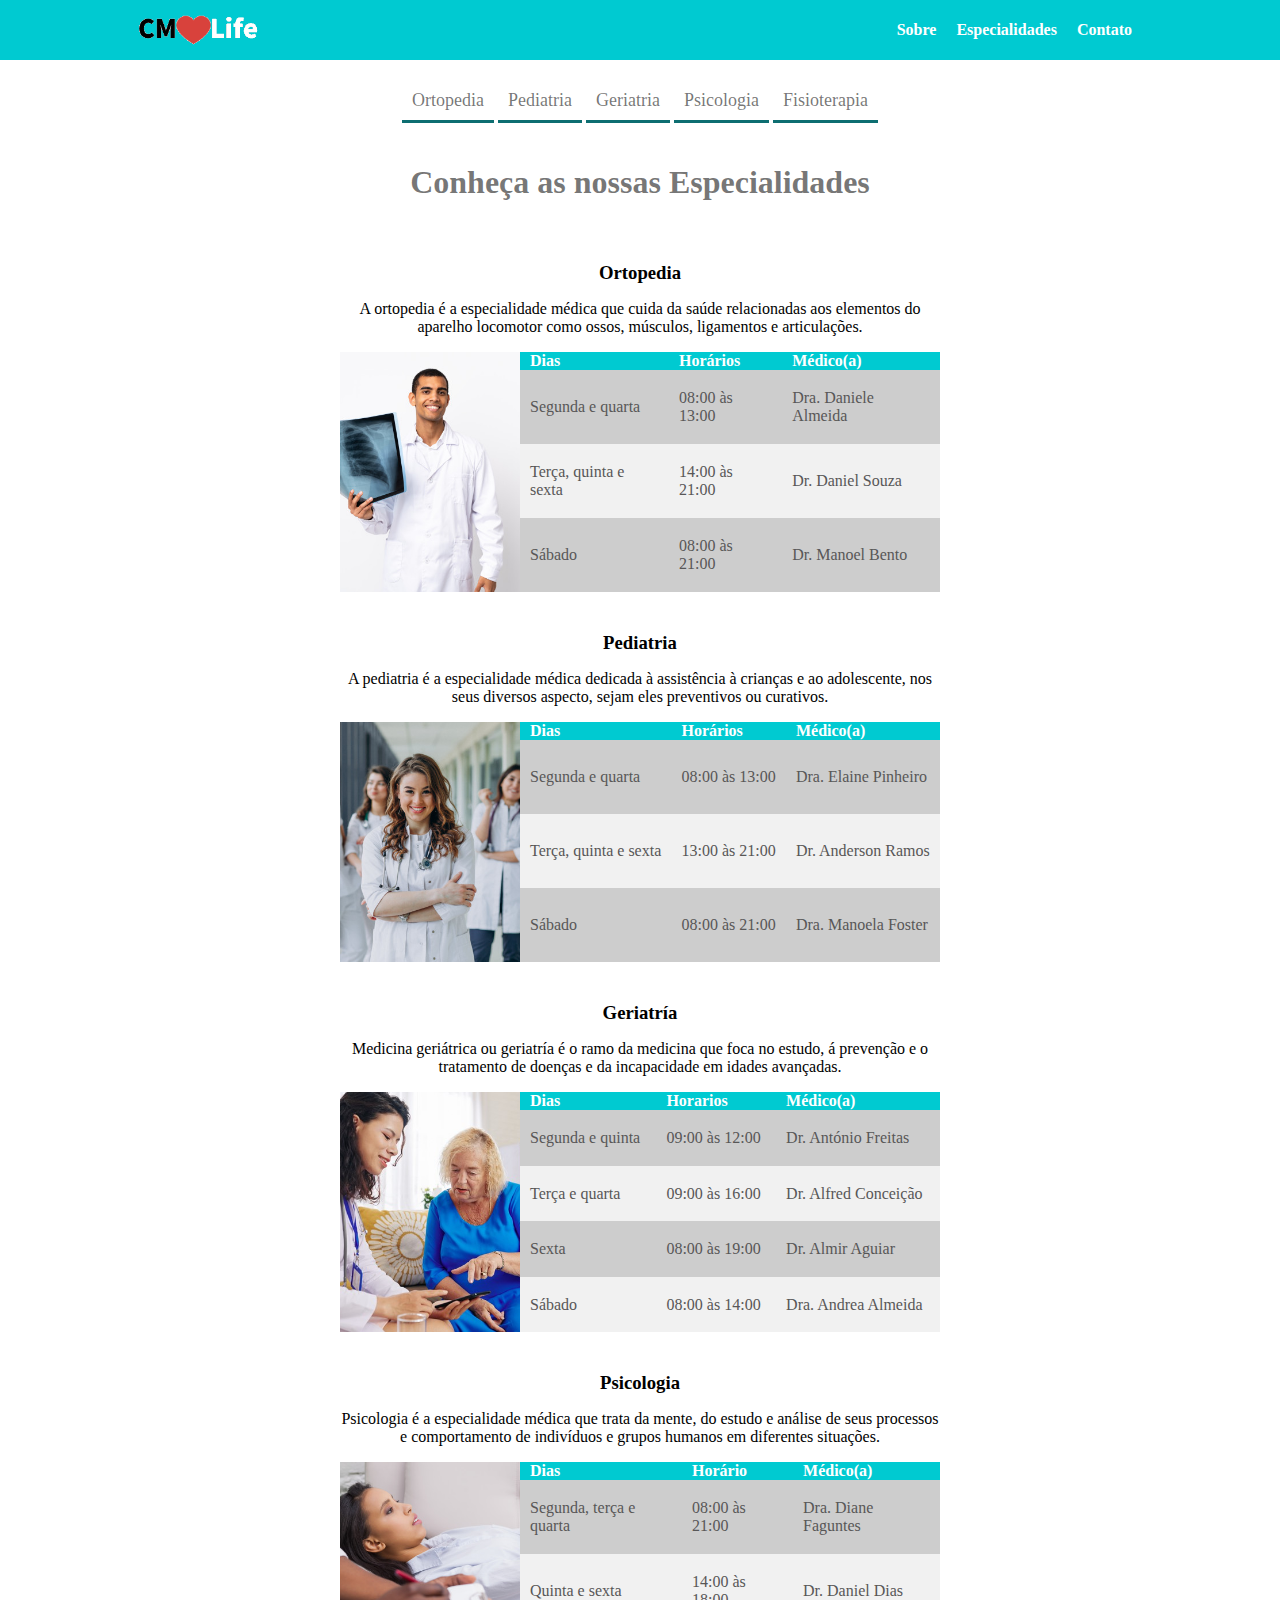
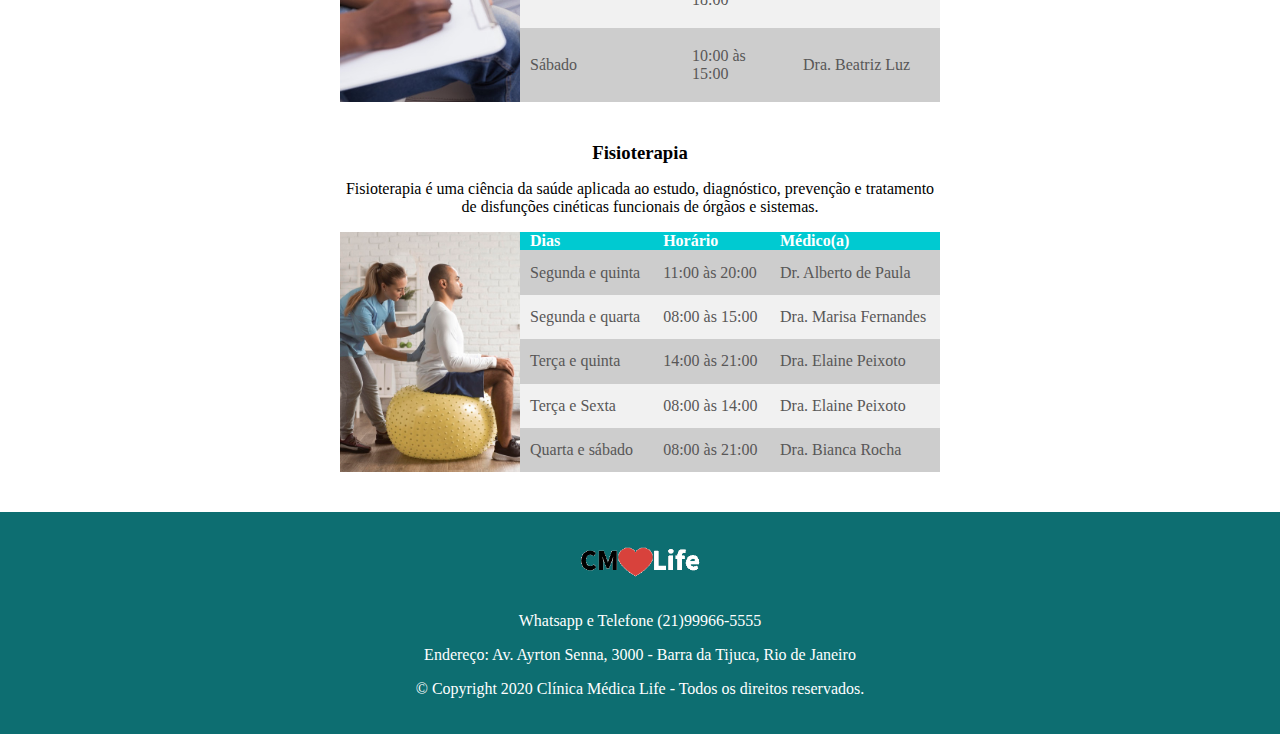
==== CMLife/especialidades.html @ 4b4ffbe5 "Add files via upload" ====
<!DOCTYPE HTML>
<html lang="pt-br">
    <head>
        <meta charset="utf-8"/>
        <title>CMLife - Especialidades</title>
        <link href="./assets/css/style1.css" rel="stylesheet" type="text/css"/>
        <link href="./assets/css/style2.css" rel="stylesheet" type="text/css"/>
        <meta name="viewport" content="width=device-width, initial-scale=1.0"/>
    </head>
<body>
<header class="topo">
    <div class="container">
        <div class="topo-titulo">
            <a href="index.html"><img src="./assets/images/logo.png" class="topo-logo" alt="CMLife Logo" title="CMLife logo"/></a>
        </div>
        <nav class="topo-links">
            <a href="index.html#sobre">Sobre</a>
            <a href="especialidades.html">Especialidades</a>
            <a href="index.html#contato">Contato</a>
        </nav>
    </div>
</header>
<main>
    <section class="container-header">
        <div>
            <a href="#ortopedia">Ortopedia</a>
            <a href="#pediatria">Pediatria</a>
            <a href="#geriatria">Geriatria</a>
            <a href="#psicologia">Psicologia</a>
            <a href="#fisioterapia">Fisioterapia</a>
        </div>
        <div class="container-header-titulo">
            <h1>Conheça as nossas Especialidades</h1>
        </div>
    </section>
    <section id="ortopedia" class="container-conteudo">
        <div>
            <h3>Ortopedia</h3>
            <p>A ortopedia é a especialidade médica que cuida da saúde relacionadas aos elementos do aparelho locomotor como ossos, músculos, ligamentos e articulações.</p>
        </div>
        <div class="box-tabela-especialista">
            <img src="./assets/images/ortopedia.png" class="img-info"/>
            <table class="tabela-especialistas">
                <thead>
                    <tr>
                        <th>Dias</th>
                        <th>Horários</th>
                        <th>Médico(a)</th>
                    </tr>
                </thead>
                <tbody>
                    <tr>
                        <td>Segunda e quarta</td>
                        <td>08:00 às 13:00</td>
                        <td>Dra. Daniele Almeida</td>
                    </tr>
                    <tr>
                        <td>Terça, quinta e sexta</td>
                        <td>14:00 às 21:00</td>
                        <td>Dr. Daniel Souza</td>
                    </tr>
                    <tr>
                        <td>Sábado</td>
                        <td>08:00 às 21:00</td>
                        <td>Dr. Manoel Bento</td>
                    </tr>
                    </tbody>
                </thead>
            </table>
        </div>       
    </section>
    <section id="pediatria" class="container-conteudo">
        <div>
            <h3>Pediatria</h3>
            <p>A pediatria é a especialidade médica dedicada à assistência à crianças e ao adolescente, nos seus diversos aspecto, sejam eles preventivos ou curativos.</p>
        </div>
        <div class="box-tabela-especialista">
            <img src="./assets/images/pediatra2.png" class="img-info"/>
            <table class="tabela-especialistas">
                <thead>
                    <tr>
                        <th>Dias</th>
                        <th>Horários</th>
                        <th>Médico(a)</th>
                    </tr>
                </thead>
                <tbody>
                    <tr>
                        <td>Segunda e quarta</td>
                        <td>08:00 às 13:00</td>
                        <td>Dra. Elaine Pinheiro</td>
                    </tr>
                    <tr>
                        <td>Terça, quinta e sexta</td>
                        <td>13:00 às 21:00</td>
                        <td>Dr. Anderson Ramos</td>
                    </tr>
                    <tr>
                        <td>Sábado</td>
                        <td>08:00 às 21:00</td>
                        <td>Dra. Manoela Foster</td>
                    </tr>
                </tbody>
            </table>
        </div>
        
    </section>
    <section id="geriatria" class="container-conteudo">
        <div>
            <h3>Geriatría</h3>
            <p>Medicina geriátrica ou geriatría é o ramo da medicina que foca no estudo, á prevenção e o tratamento de doenças e da incapacidade em idades avançadas.</p>
        </div>
        <div class="box-tabela-especialista">
            <img src="./assets/images/geriatra.png" class="img-info"/>
            <table class="tabela-especialistas">
                <thead>
                    <tr>
                        <th>Dias</th>
                        <th>Horarios</th>
                        <th>Médico(a)</th>
                    </tr>
                </thead>
                <tbody>
                    <tr>
                        <td>Segunda e quinta</td>
                        <td>09:00 às 12:00</td>
                        <td>Dr. António Freitas</td>
                    </tr>
                    <tr>
                        <td>Terça e quarta</td>
                        <td>09:00 às 16:00</td>
                        <td>Dr. Alfred Conceição</td>
                    </tr>
                    <tr>
                        <td>Sexta</td>
                        <td>08:00 às 19:00</td>
                        <td>Dr. Almir Aguiar</td>
                    </tr>
                    <tr>
                        <td>Sábado</td>
                        <td>08:00 às 14:00</td>
                        <td>Dra. Andrea Almeida</td>
                    </tr>
                </tbody>
            </table>
        </div>
    </section>
    <section id="psicologia" class="container-conteudo">
        <div>
            <h3>Psicologia</h3>
            <p>Psicologia é a especialidade médica que trata da mente, do estudo e análise de seus processos e comportamento  de indivíduos e grupos humanos em diferentes situações.</p>
        </div>
        <div class="box-tabela-especialista">
            <img src="./assets/images/psicologo.png" class="img-info"/>
            <table class="tabela-especialistas">
                <thead>
                    <tr>
                        <th>Dias</th>
                        <th>Horário</th>
                        <th>Médico(a)</th>
                    </tr>
                </thead>
                <tbody>
                    <tr>
                        <td>Segunda, terça e quarta</td>
                        <td>08:00 às 21:00</td>
                        <td>Dra. Diane Faguntes</td>
                    </tr>
                    <tr>
                        <td>Quinta e sexta</td>
                        <td>14:00 às 18:00</td>
                        <td>Dr. Daniel Dias</td>
                    </tr>
                    <tr>
                        <td>Sábado</td>
                        <td>10:00 às 15:00</td>
                        <td>Dra. Beatriz Luz</td>
                    </tr>
                </tbody>
            </table>
        </div>
    </section>
    <section id="fisioterapia" class="container-conteudo">
        <div>
            <h3>Fisioterapia</h3>
            <p>Fisioterapia é uma ciência da saúde aplicada ao estudo, diagnóstico, prevenção e tratamento de disfunções cinéticas funcionais de órgãos e sistemas.</p>
        </div>
        <div class="box-tabela-especialista">
            <img src="./assets/images/fisioterapia.png" class="img-info"/>
            <table class="tabela-especialistas">
                <thead>
                    <tr>
                        <th>Dias</th>
                        <th>Horário</th>
                        <th>Médico(a)</th>
                    </tr>
                </thead>
                <tbody>
                    <tr>
                        <td>Segunda e quinta</td>
                        <td>11:00 às 20:00</td>
                        <td>Dr. Alberto de Paula</td>
                    </tr>
                    <tr>
                        <td>Segunda e quarta</td>
                        <td>08:00 às 15:00</td>
                        <td>Dra. Marisa Fernandes</td>
                    </tr>
                    <tr>
                        <td>Terça e quinta</td>
                        <td>14:00 às 21:00</td>
                        <td>Dra. Elaine Peixoto</td>
                    </tr>
                    <tr>
                        <td>Terça e Sexta</td>
                        <td>08:00 às 14:00</td>
                        <td>Dra. Elaine Peixoto</td>
                    </tr>
                    <tr>
                        <td>Quarta e sábado</td>
                        <td>08:00 às 21:00</td>
                        <td>Dra. Bianca Rocha</td>
                    </tr>
                </tbody>
            </table>
        </div>
    </section>
</main>
<footer>
    <section class="container">
        <img src="./assets/images/logo.png" class="topo-logo"/>
        <p>Whatsapp e Telefone (21)99966-5555</p>
        <p>Endereço: Av. Ayrton Senna, 3000 - Barra da Tijuca, Rio de Janeiro</p>
        <p>© Copyright 2020 Clínica Médica Life - Todos os direitos reservados.</p>
    </section>
</footer>
</body>
</html>
---- CMLife/assets/css/style1.css ----
/* Estilo geral */
*{ 
    box-sizing: border-box;
}
    body{
        margin: 0px;
        padding: 0px;
        background-color: #fff;
        font-family: 'Source Sans pro', Tahoma;
    }
    .main{
        color: #0000008c;
        margin-bottom: 60px;
    }
    .container{
        max-width: 1024px;
        margin: 0 auto;
    }
    .container-conteudo{
        max-width: 600px;
        margin: 0 auto;
        text-align: center;
    }
    .container-conteudo h2, .container-conteudo h3{
        margin: 0px;
    }
/* inicio css topo */
    .topo{
        background-color:#00cad1;
        width: 100%;
    }
    .topo .container{
        display: flex;
        align-items: center;
        justify-content: space-between;
        width: 100%;
        min-height: 60px;
        padding: 0 10px;
        margin: 0 auto;
    }
    .topo-titulo{
        font-weight: 600;
        font-size: 28px;
        color: #fff;
        display: flex;
        justify-content: center;
        align-items: center;
    }
    .topo-titulo a{
        display: flex;
    }
    .topo-logo{
        height: 60px;
    }
    .topo-links{
        display: flex;
    }
    .topo-links a{
        padding: 10px;
        text-decoration: none;
        color: #fff;
        font-weight: 600;
    }
    .topo-links a:hover{
        text-decoration: none;
        color: #004b4c;
    }
/* fim css topo */
/* inicio css rodape */
footer{
    background-color: #0d6e71;
    color: #fff;
    padding: 20px;
}
footer .container{
    text-align: center;
}
/* fim css rodape */

#sobre,
#especialidades,
#contato{
    padding: 40px 20px 0;
}
.box-visao-geral{
    position: relative;
    background-image: url("../images/recepcao.png");
    background-repeat: no-repeat;
    background-size: cover;
    width: 100%;
    height: 500px;
}
.box-visao-geral-titulo{
    height: 100%;
    color: #fff;
    padding: 10px;
    display: flex;
    align-items: center;
}
.box-visao-geral h1{
    font-weight: 500;
    text-transform: uppercase;
    font-size: 38px;
    margin: 0;
}
.box-sobre{
    display: flex;
    justify-content: center;
    align-items: center;
}
.box-sobre h3{
    font-weight: 500;
    text-transform: uppercase;
}
.box-sobre img{
    height: 250px;
}
.box-especialidades{
    display: flex;
    flex-wrap: wrap;
}
.box-especialidade{
    border-radius: 3px;
    box-shadow: 0px 1px 10px rgb(0, 0, 0, 50%);
    margin: 20px;
    width: calc(100% / 3 - 40px);
    color: #0000008c;
    font-weight: 600;

}
.box-especialidade img{
    width: 100%;
}
.box-especialidade figcaption{
    text-align: center;
    padding: 10px;
    text-transform: uppercase;
}
.box-link-horarios{
    text-align: center;
    margin-top: 20px;
}
.link-horarios{
    background-color: #00cad1;
    color: #fff;
    font-weight: 600;
    text-transform: uppercase;
    padding: 10px 20px;
    text-decoration: none;
}
.rodape{
    background-color: #0d6e71;
     width: 100%;
}
span{
    font-weight: bold;
}
@media (max-width: 425px){
    .box-visao-geral{ height: 200px; }
    .box-sobre img{ display: none; }
    .box-visao-geral h1{ font-size: 28px; }
    .box-especialidade{ width: 100%; }
}
@media (max-width: 768px){
    .box-visao-geral{ height: 300px; }
    .box-sobre img{ display: none; }
    .box-especialidades{ Justify-Content: center; }
    .box-especialidade{ width: 100%; }
}
@media (max-width: 1024px){
    .box-visao-geral{ height: 400px; }
}
---- CMLife/assets/css/style2.css ----
*{
    box-sizing: border-box;
}
/* CSS HEADER */

body{
    margin: 0px;
    padding: 0px;
    background-color: #fff;
}
.container{
    max-width: 1024;
    margin: 0 auto;
}
.container-conteudo{
    max-width: 600px;
    margin: 0 auto;
    text-align: center;
    margin-bottom: 40px;
}
.container-header{
    color: #0000008c;
    text-decoration: none;
    text-align: center;
    margin-top: 20px;
    line-height: 40px;
}
.container-header-titulo{
    padding-top: 20px;
    margin-bottom: 60px;
}
.container-header a{
    text-decoration: none;
    color: #0000008c;
    font-size: 18px;
    border-bottom: 3px solid #0d6e71;
    padding: 10px;
}
.container-header a:hover{
    color: #333;
}
.container-conteudo-info{
    display: flex;
    flex-wrap: nowrap;
    
}
.box-tabela-especialista {
    display: flex;
    height: 240px;
    padding: 0px;
}
.box-tabela-especialista img {
    width: 30%;
    height: 100%;
    object-fit: cover;
}
.tabela-especialistas {
    border-spacing: 0;
    text-align: left;
    width: 70%;
    height: 100%;
  }
.tabela-especialistas thead tr {
    background-color: #00cad1;
    color: #fff;
}
.tabela-especialistas tr {
    background-color: #f1f1f1;
    color: #585757;
    font-weight: 500;
}
.tabela-especialistas tbody tr:nth-of-type(2n+1) {
    background-color: #cdcdcd;
    border: 1px solid #f1f1f1;
}
.tabela-especialistas th, .tabela-especialistas td  {
    padding: 0 10px;
}
@media (max-width: 425px){
    .box-tabela-especialista img {
        display: none;
    }
    .tabela-especialistas table{
        width: 100%;
    }
    .tabela-especialistas th,
    .tabela-especialistas td{
        padding: 0px;
    }
    .container-header-titulo h1{
        font-size: 28px;
    }
}
@media (max-width: 768px){
    .box-tabela-especialista img{
        display: none;
    }
    .tabela-especialistas{
        width: 100%;
        height: 100%;
    }
    .tabela-especialistas th, 
    .tabela-especialistas td{
        padding: 0px;
    }
    .container-header-titulo h1{
        font-size: 28px;
    }
}
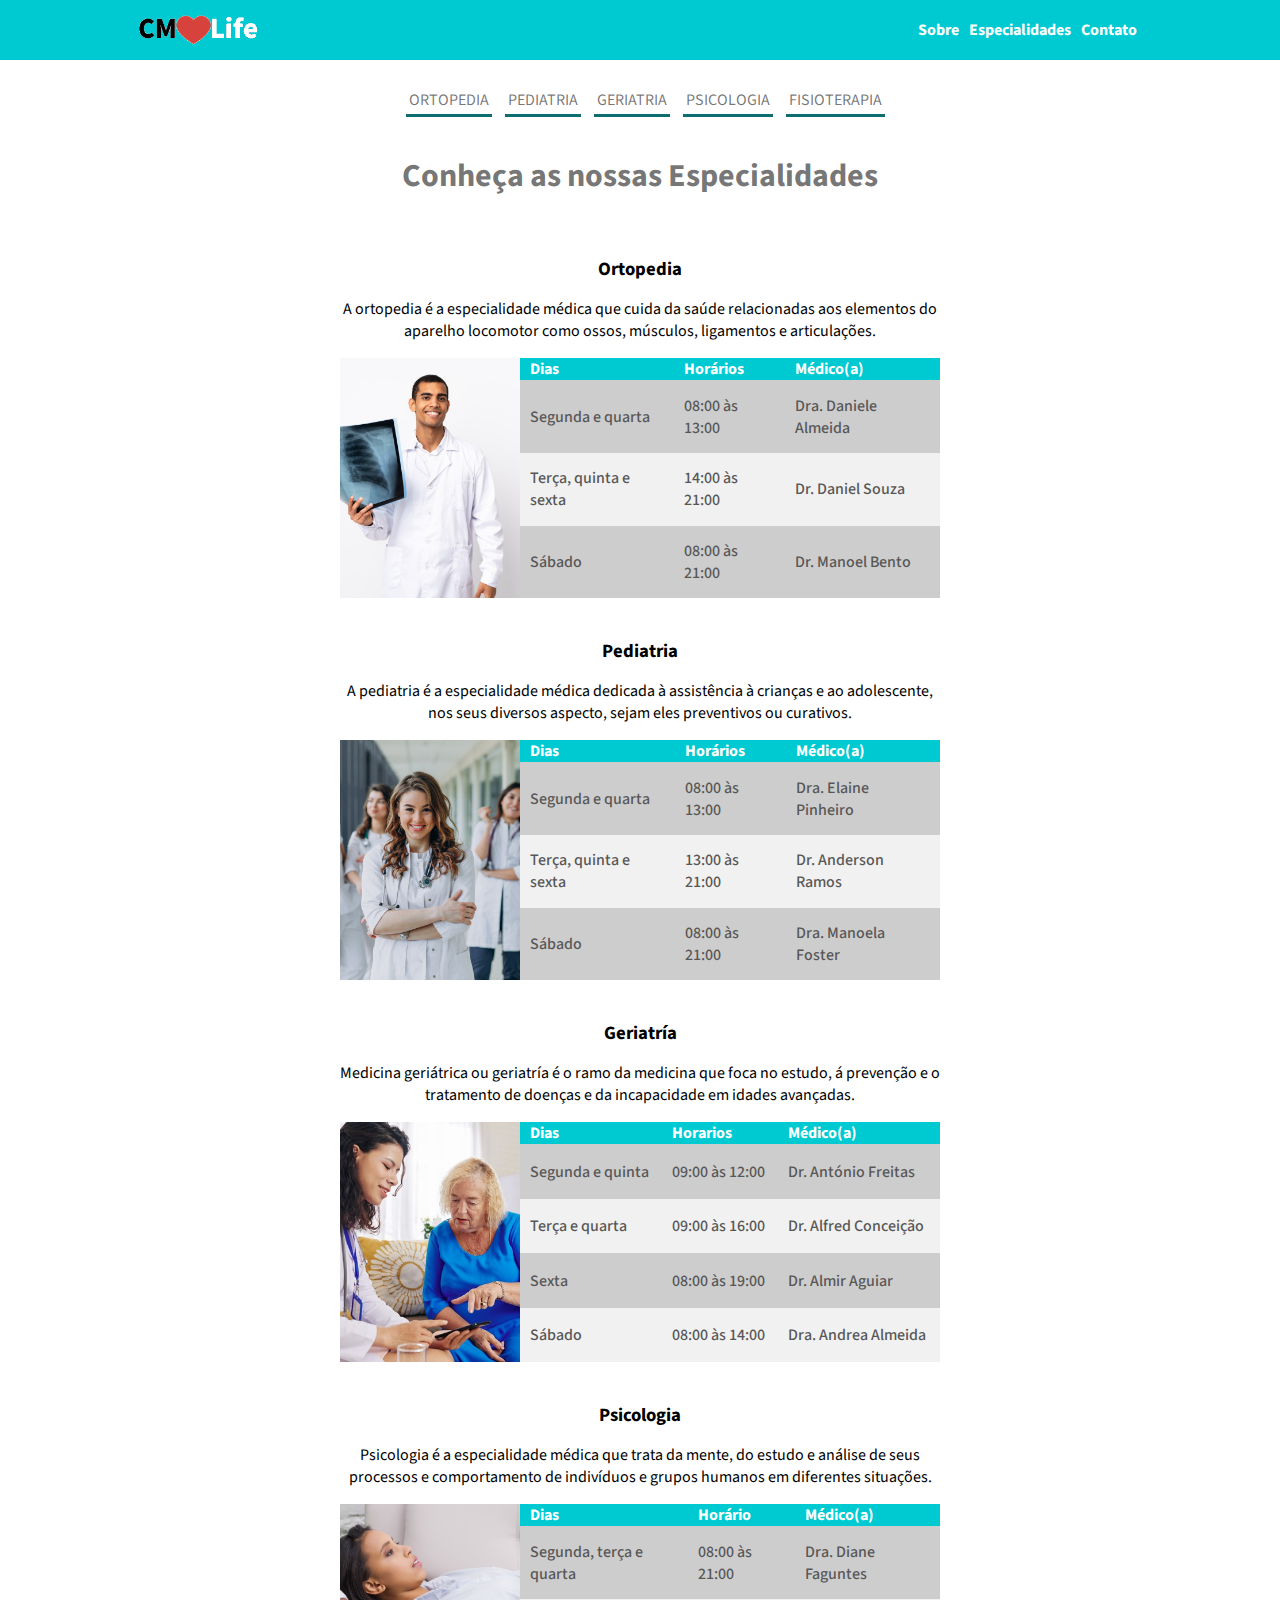
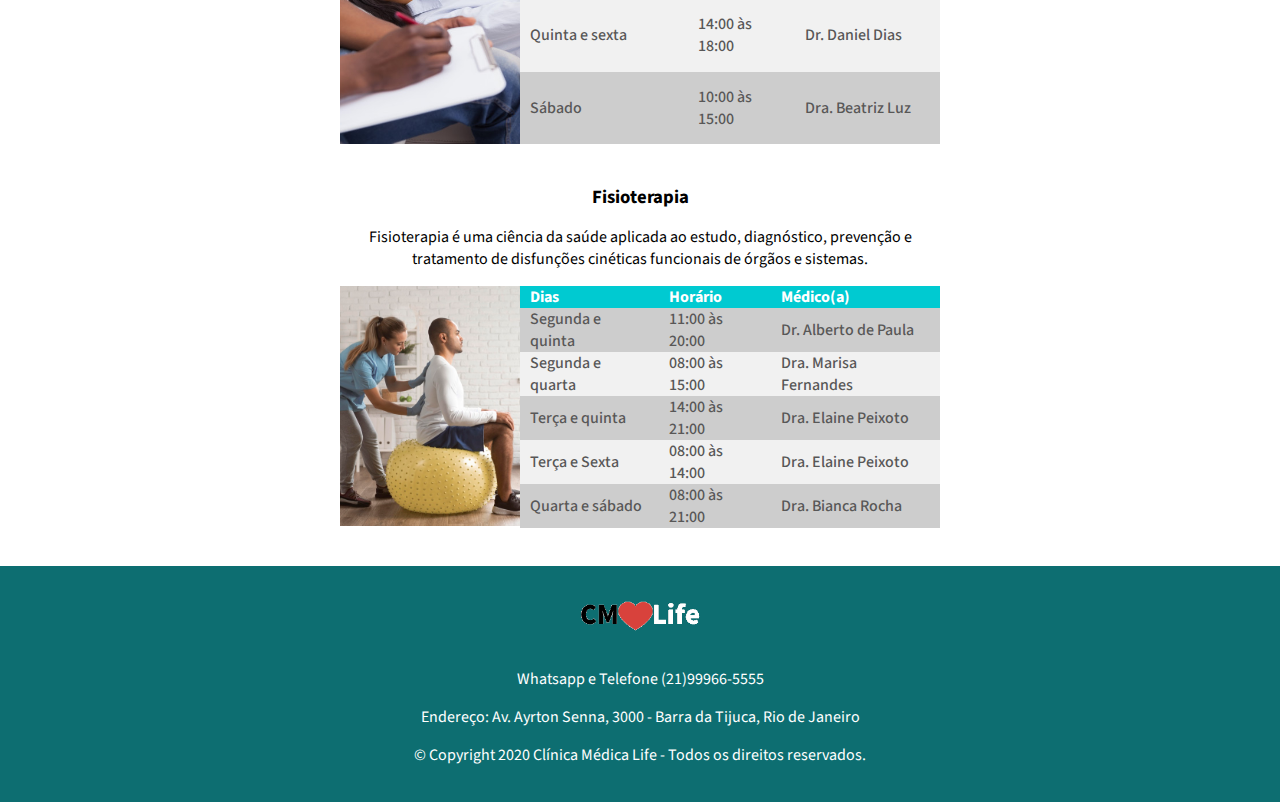
==== commit 401ef780: "Add files via upload" ====
--- a/CMLife/especialidades.html
+++ b/CMLife/especialidades.html
@@ -6,6 +6,7 @@
         <link href="./assets/css/style1.css" rel="stylesheet" type="text/css"/>
         <link href="./assets/css/style2.css" rel="stylesheet" type="text/css"/>
         <meta name="viewport" content="width=device-width, initial-scale=1.0"/>
+        <link rel="stylesheet" href="https://fonts.googleapis.com/css2?family=Source+Sans+Pro:ital,wght@0,200;0,300;0,400;0,600;0,700;0,900;1,200;1,300;1,400;1,600;1,700;1,900&display=swap"/>
     </head>
 <body>
 <header class="topo">
--- a/CMLife/assets/css/style1.css
+++ b/CMLife/assets/css/style1.css
@@ -56,10 +56,10 @@
         display: flex;
     }
     .topo-links a{
-        padding: 10px;
+        padding: 5px;
         text-decoration: none;
         color: #fff;
-        font-weight: 600;
+        font-weight: bold;
     }
     .topo-links a:hover{
         text-decoration: none;
--- a/CMLife/assets/css/style2.css
+++ b/CMLife/assets/css/style2.css
@@ -26,15 +26,17 @@
     line-height: 40px;
 }
 .container-header-titulo{
-    padding-top: 20px;
+    padding-top: 15px;
     margin-bottom: 60px;
 }
 .container-header a{
     text-decoration: none;
     color: #0000008c;
-    font-size: 18px;
+    font-size: 16px;
     border-bottom: 3px solid #0d6e71;
-    padding: 10px;
+    margin-left: 10px;
+    padding: 3px;
+    text-transform: uppercase;
 }
 .container-header a:hover{
     color: #333;
@@ -42,7 +44,6 @@
 .container-conteudo-info{
     display: flex;
     flex-wrap: nowrap;
-    
 }
 .box-tabela-especialista {
     display: flex;
